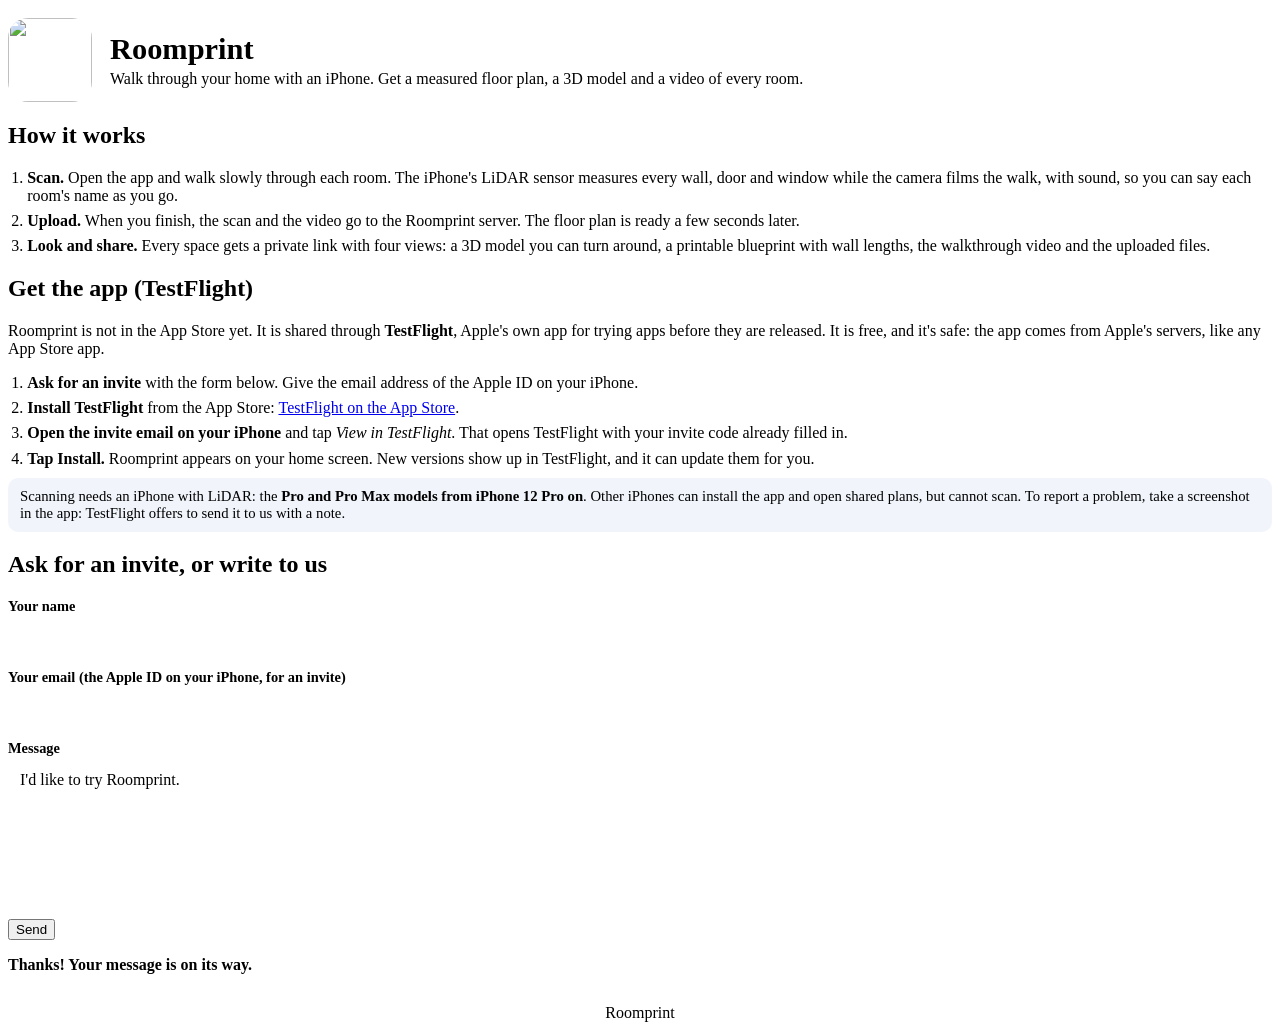
==== web/public/index.html @ b6a6a49c "Main page: what Roomprint does, how to join through TestFlight, and a contact form Messages are kept" ====
<!doctype html>
<html lang="en">
<head>
<meta charset="utf-8">
<meta name="viewport" content="width=device-width, initial-scale=1, viewport-fit=cover">
<title>Roomprint</title>
<meta name="description" content="Scan your rooms with an iPhone and get a measured floor plan, a 3D view and a walkthrough video.">
<link rel="stylesheet" href="/static/style.css">
<link rel="icon" type="image/png" sizes="32x32" href="/static/icon-32.png">
<link rel="icon" type="image/png" sizes="64x64" href="/static/icon-64.png">
<link rel="apple-touch-icon" href="/static/apple-touch-icon.png">
<style>
  .hero { display: flex; gap: 18px; align-items: center; margin: 18px 0 8px; }
  .hero img { width: 84px; height: 84px; border-radius: 20px; flex: none; }
  .hero h1 { font-size: 1.9rem; margin: 0; }
  .hero p { margin: .2rem 0 0; color: var(--muted); }
  ol.steps { padding-left: 1.2rem; margin: .4rem 0 0; }
  ol.steps li { margin: .45rem 0; }
  .note { background: #f1f5fb; border-radius: 10px; padding: 10px 12px; font-size: .92rem; margin-top: 10px; }
  form label { display: block; font-weight: 600; font-size: .9rem; margin: 12px 0 4px; }
  form input, form textarea { width: 100%; font: inherit; padding: 10px 12px; border: 1px solid var(--line);
                              border-radius: 10px; background: #fff; color: var(--ink); }
  form textarea { min-height: 120px; resize: vertical; }
  form .hp { position: absolute; left: -9999px; width: 1px; height: 1px; overflow: hidden; }
  form button { margin-top: 14px; }
  #sent { color: var(--ok); font-weight: 600; }
  #formErr { color: var(--bad); }
  footer { margin-top: 30px; text-align: center; }
</style>
</head>
<body>
<main class="wrap">
  <div class="hero">
    <img src="/static/icon-128.png" alt="">
    <div>
      <h1>Roomprint</h1>
      <p>Walk through your home with an iPhone. Get a measured floor plan, a 3D model and a video of every room.</p>
    </div>
  </div>

  <section class="card">
    <h2>How it works</h2>
    <ol class="steps">
      <li><strong>Scan.</strong> Open the app and walk slowly through each room. The iPhone's LiDAR sensor measures every wall, door and window while the camera films the walk, with sound, so you can say each room's name as you go.</li>
      <li><strong>Upload.</strong> When you finish, the scan and the video go to the Roomprint server. The floor plan is ready a few seconds later.</li>
      <li><strong>Look and share.</strong> Every space gets a private link with four views: a 3D model you can turn around, a printable blueprint with wall lengths, the walkthrough video and the uploaded files.</li>
    </ol>
  </section>

  <section class="card">
    <h2>Get the app (TestFlight)</h2>
    <p>Roomprint is not in the App Store yet. It is shared through <strong>TestFlight</strong>, Apple's own app for trying apps before they are released. It is free, and it's safe: the app comes from Apple's servers, like any App Store app.</p>
    <ol class="steps">
      <li><strong>Ask for an invite</strong> with the form below. Give the email address of the Apple ID on your iPhone.</li>
      <li><strong>Install TestFlight</strong> from the App Store: <a href="https://apps.apple.com/app/testflight/id899247664">TestFlight on the App Store</a>.</li>
      <li><strong>Open the invite email on your iPhone</strong> and tap <em>View in TestFlight</em>. That opens TestFlight with your invite code already filled in.</li>
      <li><strong>Tap Install.</strong> Roomprint appears on your home screen. New versions show up in TestFlight, and it can update them for you.</li>
    </ol>
    <div class="note">
      Scanning needs an iPhone with LiDAR: the <strong>Pro and Pro Max models from iPhone 12 Pro on</strong>. Other iPhones can install the app and open shared plans, but cannot scan.
      To report a problem, take a screenshot in the app: TestFlight offers to send it to us with a note.
    </div>
  </section>

  <section class="card" id="contact">
    <h2>Ask for an invite, or write to us</h2>
    <form id="form" novalidate>
      <label for="name">Your name</label>
      <input id="name" name="name" autocomplete="name">
      <label for="email">Your email (the Apple ID on your iPhone, for an invite)</label>
      <input id="email" name="email" type="email" autocomplete="email" required>
      <label for="message">Message</label>
      <textarea id="message" name="message" required>I'd like to try Roomprint.</textarea>
      <div class="hp" aria-hidden="true"><label for="website">Leave this empty</label><input id="website" name="website" tabindex="-1" autocomplete="off"></div>
      <button class="btn" type="submit" id="send">Send</button>
      <p id="sent" class="hidden">Thanks! Your message is on its way.</p>
      <p id="formErr" class="hidden"></p>
    </form>
  </section>

  <footer class="muted small">Roomprint</footer>
</main>
<script>
  const form = document.getElementById("form");
  form.addEventListener("submit", async e => {
    e.preventDefault();
    const btn = document.getElementById("send"), sent = document.getElementById("sent"), bad = document.getElementById("formErr");
    sent.classList.add("hidden"); bad.classList.add("hidden");
    btn.disabled = true; btn.textContent = "Sending…";
    try {
      const res = await fetch("/api/contact", {
        method: "POST", headers: { "content-type": "application/json" },
        body: JSON.stringify(Object.fromEntries(new FormData(form))),
      });
      const out = await res.json().catch(() => ({}));
      if (!res.ok) throw new Error(out.error || "Something went wrong.");
      sent.classList.remove("hidden");
      form.reset();
    } catch (err) {
      bad.textContent = err.message.charAt(0).toUpperCase() + err.message.slice(1);
      bad.classList.remove("hidden");
    } finally {
      btn.disabled = false; btn.textContent = "Send";
    }
  });
</script>
</body>
</html>
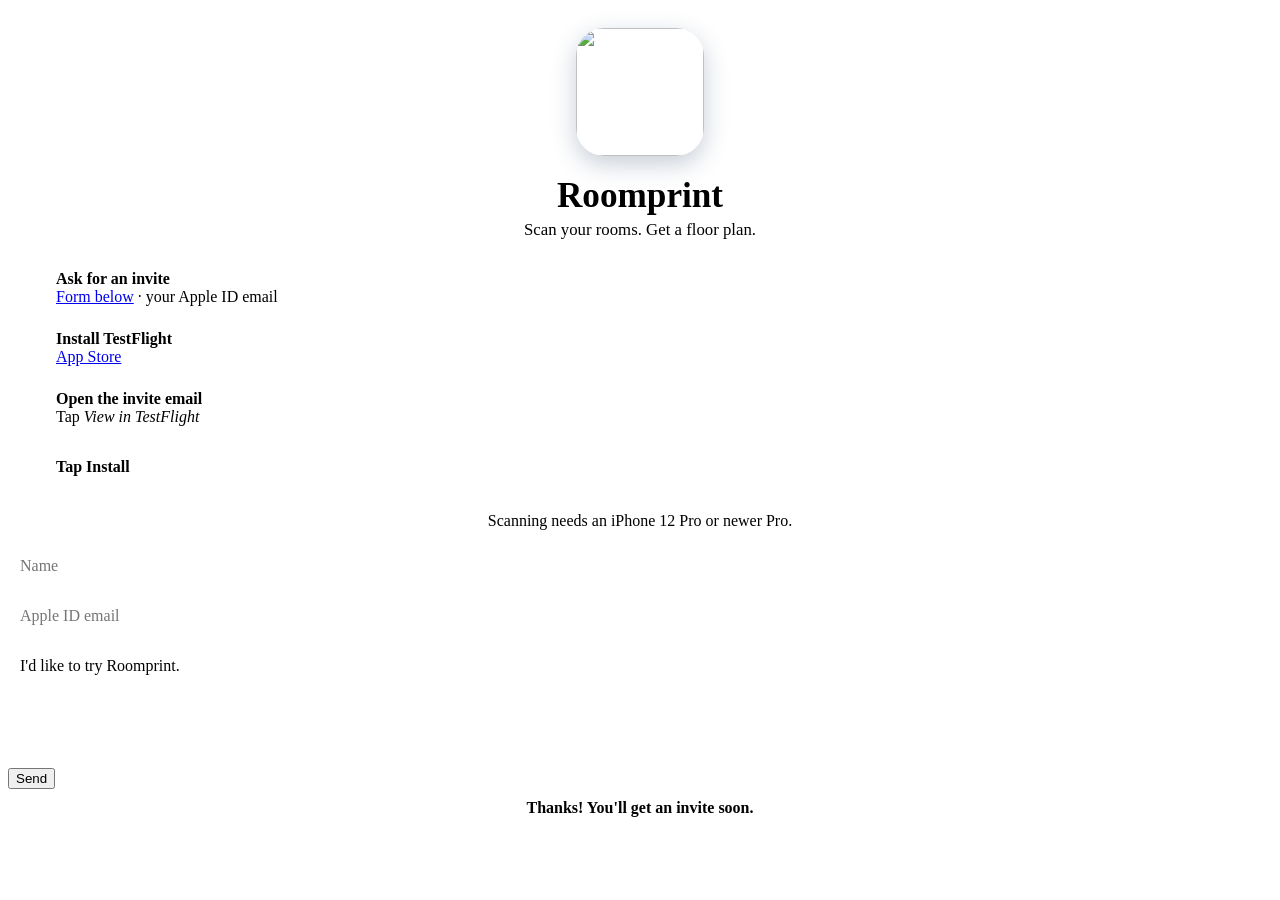
==== commit b56b60c6: "Main page: just the icon, four TestFlight steps and the invite form Co-Authored-By: Claude Opus 5.5 " ====
--- a/web/public/index.html
+++ b/web/public/index.html
@@ -10,75 +10,53 @@
 <link rel="icon" type="image/png" sizes="64x64" href="/static/icon-64.png">
 <link rel="apple-touch-icon" href="/static/apple-touch-icon.png">
 <style>
-  .hero { display: flex; gap: 18px; align-items: center; margin: 18px 0 8px; }
-  .hero img { width: 84px; height: 84px; border-radius: 20px; flex: none; }
-  .hero h1 { font-size: 1.9rem; margin: 0; }
-  .hero p { margin: .2rem 0 0; color: var(--muted); }
-  ol.steps { padding-left: 1.2rem; margin: .4rem 0 0; }
-  ol.steps li { margin: .45rem 0; }
-  .note { background: #f1f5fb; border-radius: 10px; padding: 10px 12px; font-size: .92rem; margin-top: 10px; }
-  form label { display: block; font-weight: 600; font-size: .9rem; margin: 12px 0 4px; }
-  form input, form textarea { width: 100%; font: inherit; padding: 10px 12px; border: 1px solid var(--line);
-                              border-radius: 10px; background: #fff; color: var(--ink); }
-  form textarea { min-height: 120px; resize: vertical; }
+  .hero { text-align: center; margin: 28px 0 18px; }
+  .hero img { width: 128px; height: 128px; border-radius: 28px; box-shadow: 0 8px 24px rgba(30,58,95,.25); }
+  .hero h1 { font-size: 2.2rem; margin: 16px 0 4px; }
+  .hero p { margin: 0; color: var(--muted); font-size: 1.05rem; }
+  .center { text-align: center; }
+  ol.steps { list-style: none; padding: 0; margin: 0; }
+  ol.steps li { display: flex; gap: 14px; align-items: center; padding: 12px 0; border-bottom: 1px solid var(--line); }
+  ol.steps li:last-child { border-bottom: 0; }
+  ol.steps span { flex: none; width: 34px; height: 34px; border-radius: 50%; background: var(--accent); color: #fff;
+                  display: flex; align-items: center; justify-content: center; font-weight: 700; }
+  form input, form textarea { display: block; width: 100%; font: inherit; padding: 11px 12px; margin: 0 0 10px;
+                              border: 1px solid var(--line); border-radius: 10px; background: #fff; color: var(--ink); }
+  form textarea { min-height: 90px; resize: vertical; }
   form .hp { position: absolute; left: -9999px; width: 1px; height: 1px; overflow: hidden; }
-  form button { margin-top: 14px; }
-  #sent { color: var(--ok); font-weight: 600; }
-  #formErr { color: var(--bad); }
-  footer { margin-top: 30px; text-align: center; }
+  #sent { color: var(--ok); font-weight: 600; margin-top: 10px; }
+  #formErr { color: var(--bad); margin-top: 10px; }
 </style>
 </head>
 <body>
 <main class="wrap">
   <div class="hero">
     <img src="/static/icon-128.png" alt="">
-    <div>
-      <h1>Roomprint</h1>
-      <p>Walk through your home with an iPhone. Get a measured floor plan, a 3D model and a video of every room.</p>
-    </div>
+    <h1>Roomprint</h1>
+    <p>Scan your rooms. Get a floor plan.</p>
   </div>
 
   <section class="card">
-    <h2>How it works</h2>
     <ol class="steps">
-      <li><strong>Scan.</strong> Open the app and walk slowly through each room. The iPhone's LiDAR sensor measures every wall, door and window while the camera films the walk, with sound, so you can say each room's name as you go.</li>
-      <li><strong>Upload.</strong> When you finish, the scan and the video go to the Roomprint server. The floor plan is ready a few seconds later.</li>
-      <li><strong>Look and share.</strong> Every space gets a private link with four views: a 3D model you can turn around, a printable blueprint with wall lengths, the walkthrough video and the uploaded files.</li>
+      <li><span>1</span><div><strong>Ask for an invite</strong><br><a href="#contact">Form below</a> · your Apple ID email</div></li>
+      <li><span>2</span><div><strong>Install TestFlight</strong><br><a href="https://apps.apple.com/app/testflight/id899247664">App Store</a></div></li>
+      <li><span>3</span><div><strong>Open the invite email</strong><br>Tap <em>View in TestFlight</em></div></li>
+      <li><span>4</span><div><strong>Tap Install</strong></div></li>
     </ol>
-  </section>
-
-  <section class="card">
-    <h2>Get the app (TestFlight)</h2>
-    <p>Roomprint is not in the App Store yet. It is shared through <strong>TestFlight</strong>, Apple's own app for trying apps before they are released. It is free, and it's safe: the app comes from Apple's servers, like any App Store app.</p>
-    <ol class="steps">
-      <li><strong>Ask for an invite</strong> with the form below. Give the email address of the Apple ID on your iPhone.</li>
-      <li><strong>Install TestFlight</strong> from the App Store: <a href="https://apps.apple.com/app/testflight/id899247664">TestFlight on the App Store</a>.</li>
-      <li><strong>Open the invite email on your iPhone</strong> and tap <em>View in TestFlight</em>. That opens TestFlight with your invite code already filled in.</li>
-      <li><strong>Tap Install.</strong> Roomprint appears on your home screen. New versions show up in TestFlight, and it can update them for you.</li>
-    </ol>
-    <div class="note">
-      Scanning needs an iPhone with LiDAR: the <strong>Pro and Pro Max models from iPhone 12 Pro on</strong>. Other iPhones can install the app and open shared plans, but cannot scan.
-      To report a problem, take a screenshot in the app: TestFlight offers to send it to us with a note.
-    </div>
+    <p class="muted small center">Scanning needs an iPhone 12 Pro or newer Pro.</p>
   </section>
 
   <section class="card" id="contact">
-    <h2>Ask for an invite, or write to us</h2>
     <form id="form" novalidate>
-      <label for="name">Your name</label>
-      <input id="name" name="name" autocomplete="name">
-      <label for="email">Your email (the Apple ID on your iPhone, for an invite)</label>
-      <input id="email" name="email" type="email" autocomplete="email" required>
-      <label for="message">Message</label>
+      <input id="name" name="name" autocomplete="name" placeholder="Name">
+      <input id="email" name="email" type="email" autocomplete="email" required placeholder="Apple ID email">
       <textarea id="message" name="message" required>I'd like to try Roomprint.</textarea>
-      <div class="hp" aria-hidden="true"><label for="website">Leave this empty</label><input id="website" name="website" tabindex="-1" autocomplete="off"></div>
-      <button class="btn" type="submit" id="send">Send</button>
-      <p id="sent" class="hidden">Thanks! Your message is on its way.</p>
-      <p id="formErr" class="hidden"></p>
+      <div class="hp" aria-hidden="true"><input id="website" name="website" tabindex="-1" autocomplete="off"></div>
+      <button class="btn wide" type="submit" id="send">Send</button>
+      <p id="sent" class="hidden center">Thanks! You'll get an invite soon.</p>
+      <p id="formErr" class="hidden center"></p>
     </form>
   </section>
-
-  <footer class="muted small">Roomprint</footer>
 </main>
 <script>
   const form = document.getElementById("form");
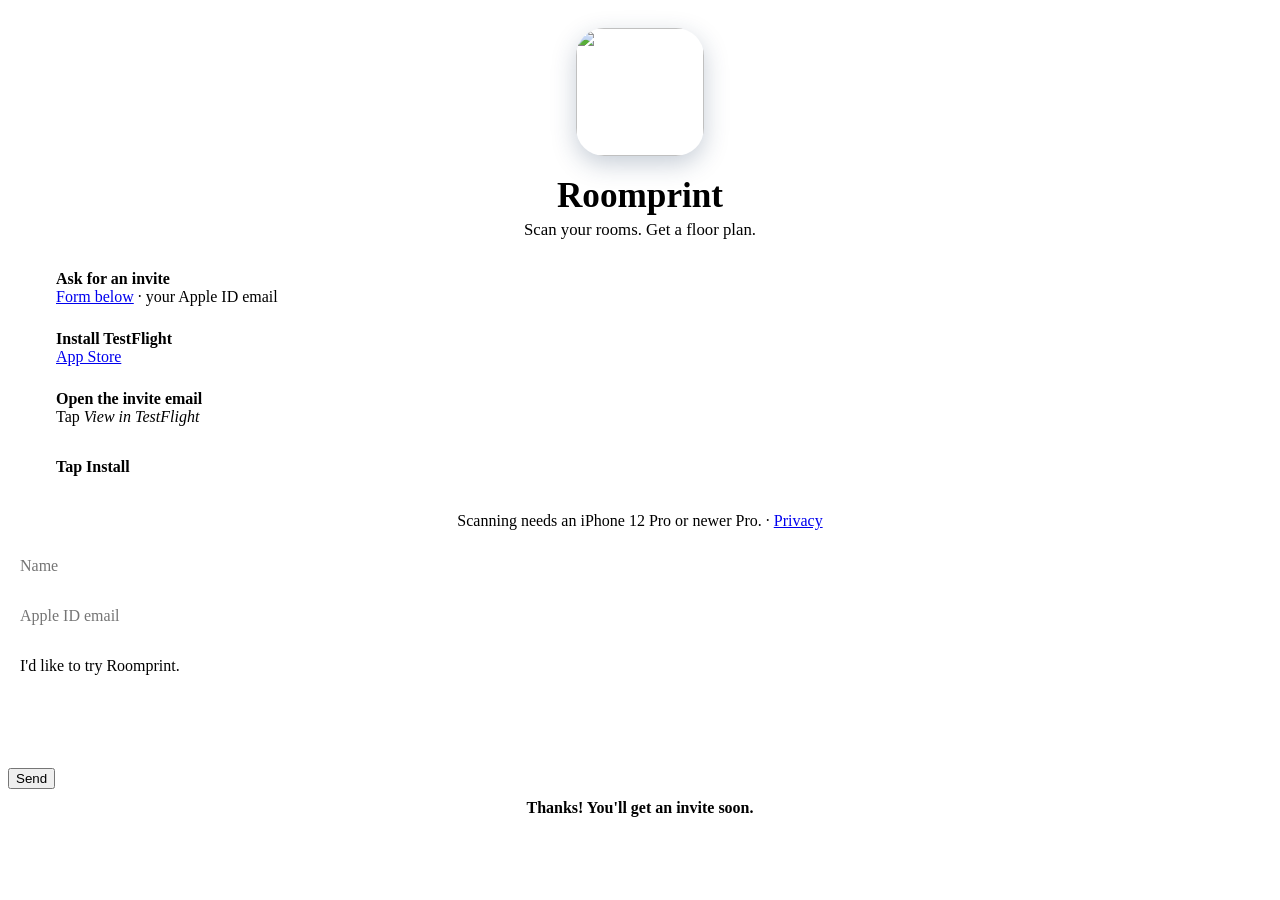
==== commit 09edc67e: "Privacy page at /privacy (contact address from MAIL_TO), linked from the main page Co-Authored-By: C" ====
--- a/web/public/index.html
+++ b/web/public/index.html
@@ -43,7 +43,7 @@
       <li><span>3</span><div><strong>Open the invite email</strong><br>Tap <em>View in TestFlight</em></div></li>
       <li><span>4</span><div><strong>Tap Install</strong></div></li>
     </ol>
-    <p class="muted small center">Scanning needs an iPhone 12 Pro or newer Pro.</p>
+    <p class="muted small center">Scanning needs an iPhone 12 Pro or newer Pro. · <a href="/privacy">Privacy</a></p>
   </section>
 
   <section class="card" id="contact">
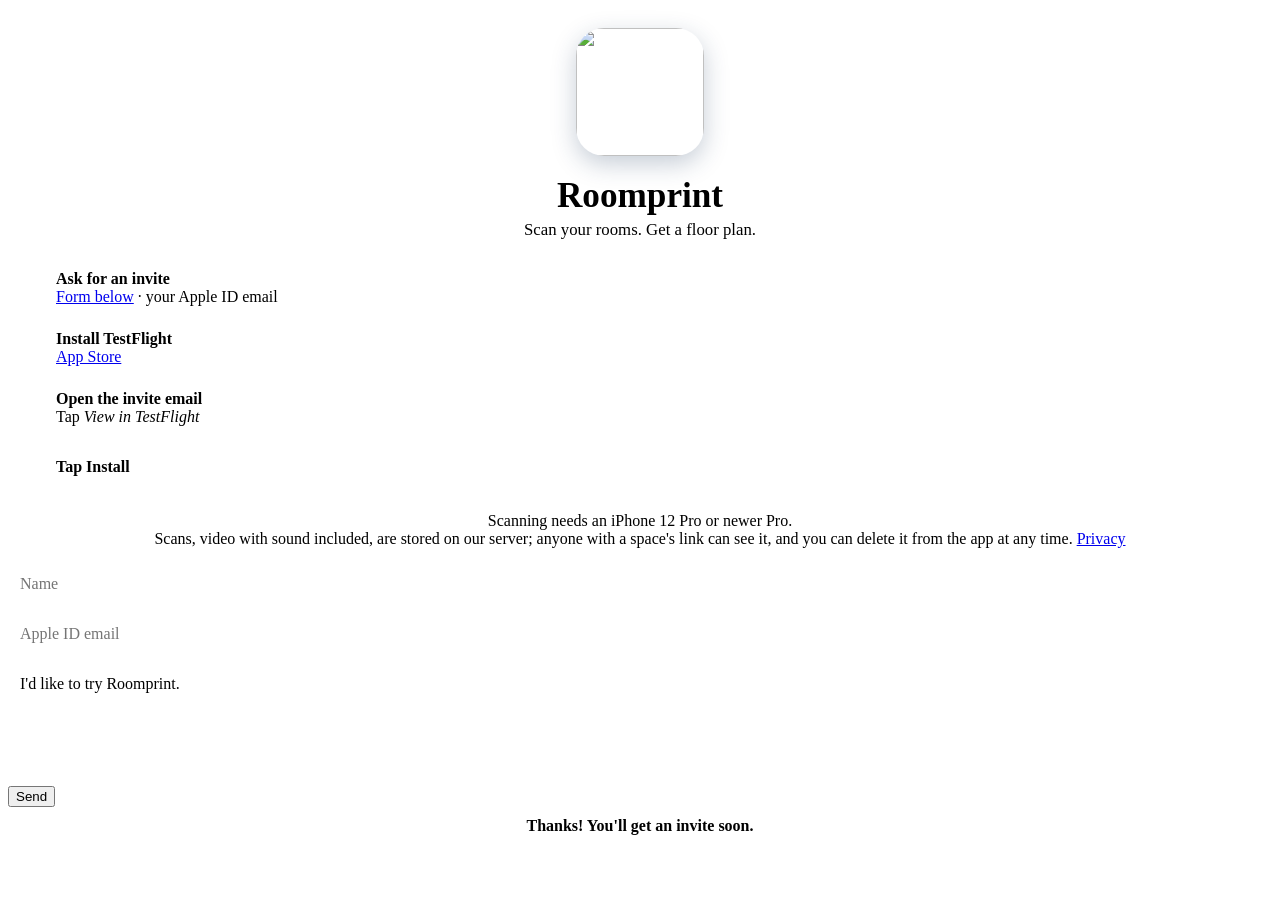
==== commit cdec899f: "Owners delete their own spaces and files for good; say plainly everywhere what is uploaded and who c" ====
--- a/web/public/index.html
+++ b/web/public/index.html
@@ -43,7 +43,9 @@
       <li><span>3</span><div><strong>Open the invite email</strong><br>Tap <em>View in TestFlight</em></div></li>
       <li><span>4</span><div><strong>Tap Install</strong></div></li>
     </ol>
-    <p class="muted small center">Scanning needs an iPhone 12 Pro or newer Pro. · <a href="/privacy">Privacy</a></p>
+    <p class="muted small center">Scanning needs an iPhone 12 Pro or newer Pro.<br>
+      Scans, video with sound included, are stored on our server; anyone with a space's link can see it,
+      and you can delete it from the app at any time. <a href="/privacy">Privacy</a></p>
   </section>
 
   <section class="card" id="contact">
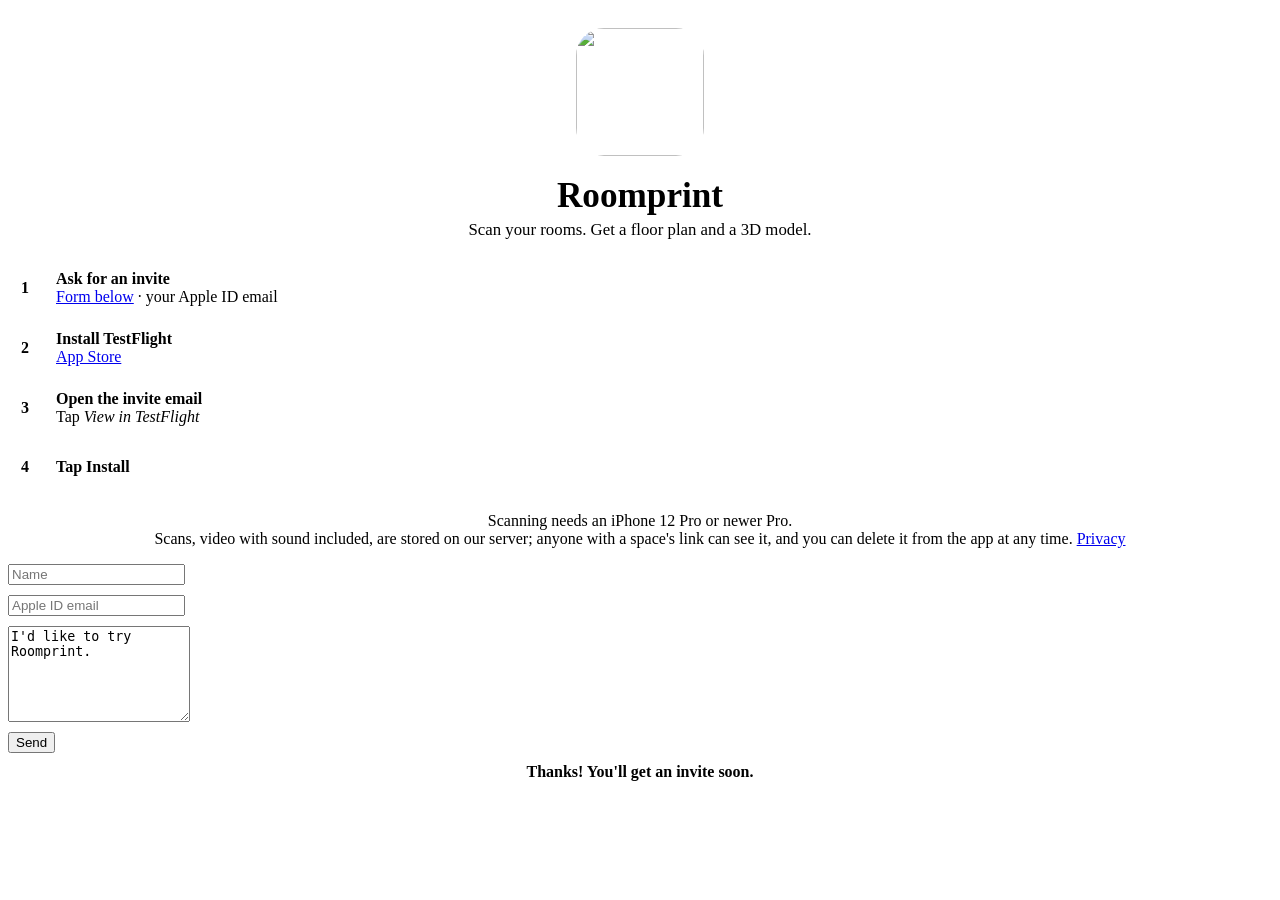
==== commit bac5c8ca: "Exports, photo-textured scans, free scan mode, measure and crop, Gaussian splats on request, Liquid " ====
--- a/web/public/index.html
+++ b/web/public/index.html
@@ -11,17 +11,16 @@
 <link rel="apple-touch-icon" href="/static/apple-touch-icon.png">
 <style>
   .hero { text-align: center; margin: 28px 0 18px; }
-  .hero img { width: 128px; height: 128px; border-radius: 28px; box-shadow: 0 8px 24px rgba(30,58,95,.25); }
+  .hero img { width: 128px; height: 128px; border-radius: 28px; box-shadow: 0 14px 34px -8px var(--glass-shade); }
   .hero h1 { font-size: 2.2rem; margin: 16px 0 4px; }
   .hero p { margin: 0; color: var(--muted); font-size: 1.05rem; }
   .center { text-align: center; }
   ol.steps { list-style: none; padding: 0; margin: 0; }
   ol.steps li { display: flex; gap: 14px; align-items: center; padding: 12px 0; border-bottom: 1px solid var(--line); }
   ol.steps li:last-child { border-bottom: 0; }
-  ol.steps span { flex: none; width: 34px; height: 34px; border-radius: 50%; background: var(--accent); color: #fff;
+  ol.steps span { flex: none; width: 34px; height: 34px; border-radius: 50%; background: var(--accent); color: var(--accent-ink);
                   display: flex; align-items: center; justify-content: center; font-weight: 700; }
-  form input, form textarea { display: block; width: 100%; font: inherit; padding: 11px 12px; margin: 0 0 10px;
-                              border: 1px solid var(--line); border-radius: 10px; background: #fff; color: var(--ink); }
+  form input, form textarea { display: block; margin: 0 0 10px; }
   form textarea { min-height: 90px; resize: vertical; }
   form .hp { position: absolute; left: -9999px; width: 1px; height: 1px; overflow: hidden; }
   #sent { color: var(--ok); font-weight: 600; margin-top: 10px; }
@@ -33,7 +32,7 @@
   <div class="hero">
     <img src="/static/icon-128.png" alt="">
     <h1>Roomprint</h1>
-    <p>Scan your rooms. Get a floor plan.</p>
+    <p>Scan your rooms. Get a floor plan and a 3D model.</p>
   </div>
 
   <section class="card">
